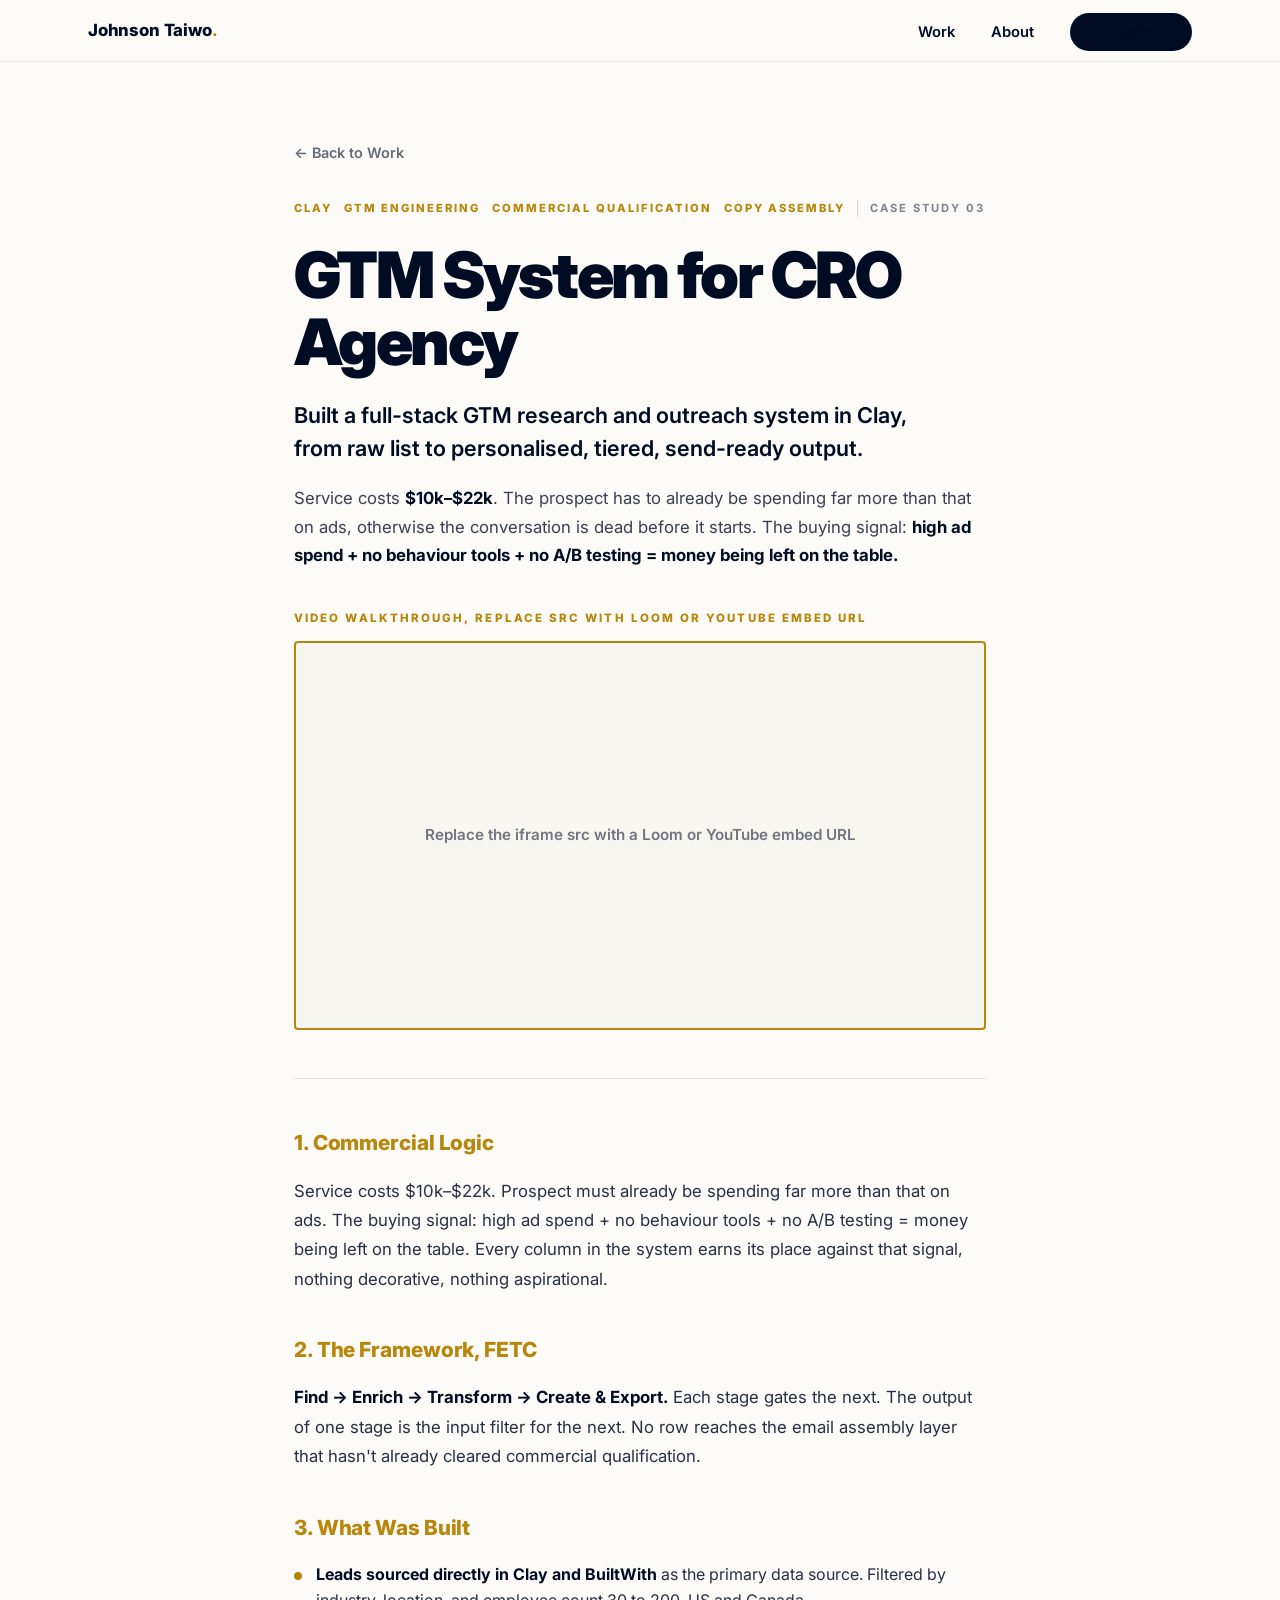
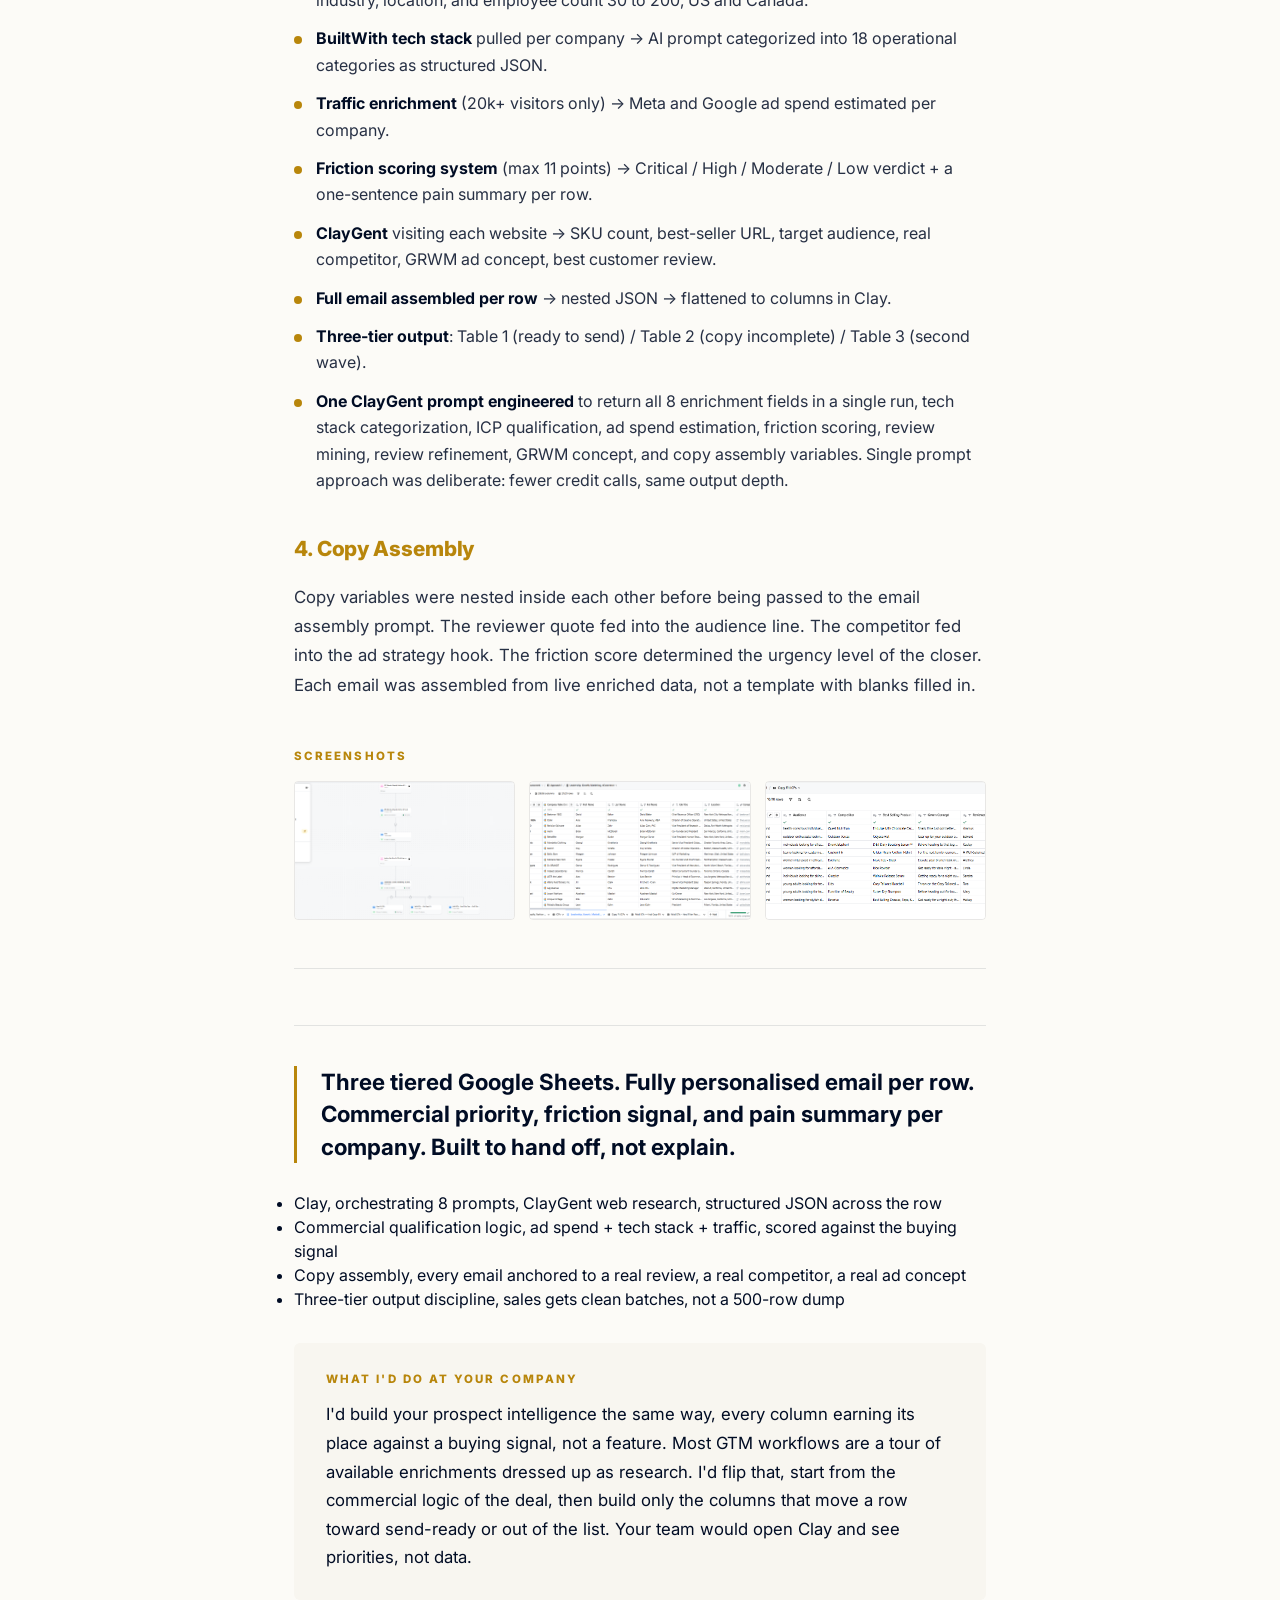
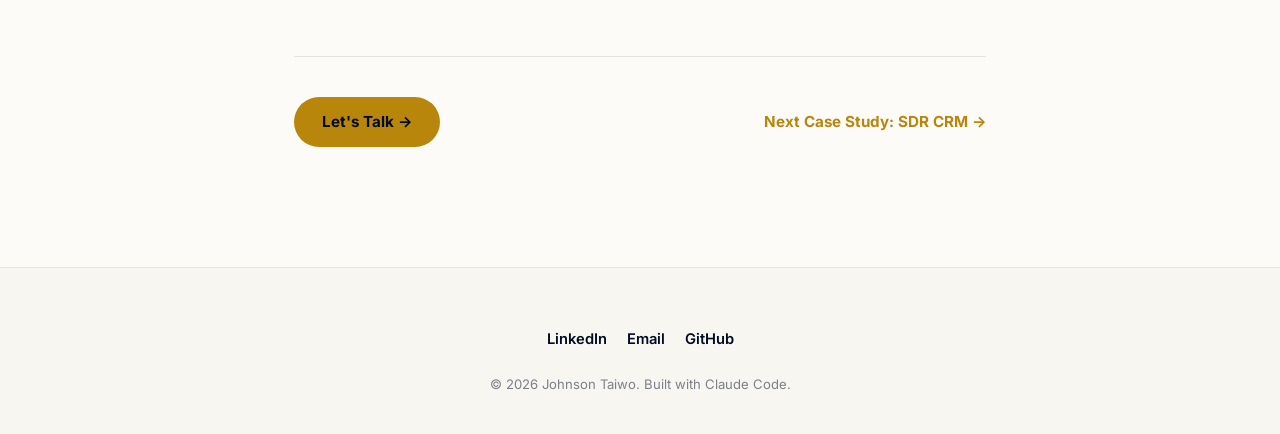
==== case-study-cro-agency-gtm.html @ 28b23e8c "Initial portfolio build Co-Authored-By: Claude Opus 4.7 (1M context) <noreply@anthropic.com>" ====
<!DOCTYPE html>
<html lang="en">
<head>
  <meta charset="UTF-8">
  <meta name="viewport" content="width=device-width, initial-scale=1.0">
  <title>GTM System for CRO Agency | Johnson Taiwo</title>
  <meta name="description" content="A full-stack GTM research and outreach system in Clay, from raw list to personalised, tiered, send-ready output.">

  <meta property="og:title" content="GTM System for CRO Agency">
  <meta property="og:description" content="Built a full-stack GTM research and outreach system in Clay, from raw list to personalised, tiered, send-ready output.">
  <meta property="og:type" content="article">
  <meta property="og:url" content="https://johnson-taiwo.github.io/gtm-portfolio/case-study-cro-agency-gtm.html">
  <meta property="og:image" content="assets/project-cro-agency-thumb.svg">

  <link rel="preconnect" href="https://fonts.googleapis.com">
  <link rel="preconnect" href="https://fonts.gstatic.com" crossorigin>
  <link href="https://fonts.googleapis.com/css2?family=Inter:wght@400;600;800;900&display=swap" rel="stylesheet">

  <link rel="stylesheet" href="style.css">
  <link rel="stylesheet" href="case-study.css">
</head>
<body>

  <!-- NAV -->
  <header class="nav">
    <div class="nav-content">
      <a href="index.html" class="nav-brand">Johnson Taiwo<span class="dot">.</span></a>
      <nav>
        <ul class="nav-links">
          <li><a href="index.html#work">Work</a></li>
          <li><a href="index.html#about">About</a></li>
          <li><a href="https://www.linkedin.com/in/johnson-taiwo/" target="_blank" rel="noopener" class="nav-cta">LinkedIn →</a></li>
        </ul>
      </nav>
      <button class="mobile-menu-toggle" id="mobileMenuToggle" aria-label="Open menu">
        <span></span><span></span><span></span>
      </button>
    </div>
    <div class="mobile-menu-overlay" id="mobileMenuOverlay">
      <button class="close-menu" id="closeMenu" aria-label="Close menu">✕</button>
      <ul class="mobile-nav-links">
        <li><a href="index.html#work">Work</a></li>
        <li><a href="index.html#about">About</a></li>
        <li><a href="https://www.linkedin.com/in/johnson-taiwo/" target="_blank" rel="noopener" class="gold">LinkedIn →</a></li>
      </ul>
    </div>
  </header>

  <main class="cs-article-page">
    <div class="cs-article-container">

      <div class="cs-back-link">
        <a href="index.html#work">← Back to Work</a>
      </div>

      <div class="cs-meta">
        <span class="tool-tag">Clay</span>
        <span class="tool-tag">GTM Engineering</span>
        <span class="tool-tag">Commercial Qualification</span>
        <span class="tool-tag">Copy Assembly</span>
        <span class="cs-type">Case Study 03</span>
      </div>

      <h1 class="cs-article-title">GTM System for CRO Agency</h1>

      <p class="cs-article-intro">
        Built a full-stack GTM research and outreach system in Clay, from raw list to personalised, tiered, send-ready output.
      </p>

      <p class="cs-article-lead">
        Service costs <strong>$10k–$22k</strong>. The prospect has to already be spending far more than that on ads, otherwise the conversation is dead before it starts. The buying signal: <strong>high ad spend + no behaviour tools + no A/B testing = money being left on the table.</strong>
      </p>

      <!-- VIDEO EMBED PLACEHOLDER -->
      <div class="cs-video-embed">
        <div class="cs-video-embed-label">Video Walkthrough, replace src with Loom or YouTube embed URL</div>
        <div class="cs-video-frame">
          <iframe src="" title="CRO Agency GTM walkthrough" allowfullscreen></iframe>
          <div class="cs-video-placeholder-text">
            Replace the iframe src with a Loom or YouTube embed URL
          </div>
        </div>
      </div>

      <hr class="cs-article-divider">

      <div class="cs-article-section">
        <h2>1. Commercial Logic</h2>
        <p>
          Service costs $10k–$22k. Prospect must already be spending far more than that on ads. The buying signal: high ad spend + no behaviour tools + no A/B testing = money being left on the table. Every column in the system earns its place against that signal, nothing decorative, nothing aspirational.
        </p>
      </div>

      <div class="cs-article-section">
        <h2>2. The Framework, FETC</h2>
        <p>
          <strong>Find → Enrich → Transform → Create &amp; Export.</strong> Each stage gates the next. The output of one stage is the input filter for the next. No row reaches the email assembly layer that hasn't already cleared commercial qualification.
        </p>
      </div>

      <div class="cs-article-section">
        <h2>3. What Was Built</h2>
        <ul>
          <li><strong>Leads sourced directly in Clay and BuiltWith</strong> as the primary data source. Filtered by industry, location, and employee count 30 to 200, US and Canada.</li>
          <li><strong>BuiltWith tech stack</strong> pulled per company → AI prompt categorized into 18 operational categories as structured JSON.</li>
          <li><strong>Traffic enrichment</strong> (20k+ visitors only) → Meta and Google ad spend estimated per company.</li>
          <li><strong>Friction scoring system</strong> (max 11 points) → Critical / High / Moderate / Low verdict + a one-sentence pain summary per row.</li>
          <li><strong>ClayGent</strong> visiting each website → SKU count, best-seller URL, target audience, real competitor, GRWM ad concept, best customer review.</li>
          <li><strong>Full email assembled per row</strong> → nested JSON → flattened to columns in Clay.</li>
          <li><strong>Three-tier output</strong>: Table 1 (ready to send) / Table 2 (copy incomplete) / Table 3 (second wave).</li>
          <li><strong>One ClayGent prompt engineered</strong> to return all 8 enrichment fields in a single run, tech stack categorization, ICP qualification, ad spend estimation, friction scoring, review mining, review refinement, GRWM concept, and copy assembly variables. Single prompt approach was deliberate: fewer credit calls, same output depth.</li>
        </ul>
      </div>

      <div class="cs-article-section">
        <h2>4. Copy Assembly</h2>
        <p>
          Copy variables were nested inside each other before being passed to the email assembly prompt. The reviewer quote fed into the audience line. The competitor fed into the ad strategy hook. The friction score determined the urgency level of the closer. Each email was assembled from live enriched data, not a template with blanks filled in.
        </p>
      </div>

      <!-- SCREENSHOTS GRID -->
      <div class="cs-screenshots">
        <div class="cs-screenshots-label">Screenshots</div>
        <div class="cs-screenshots-grid">
          <img src="assets/screenshots/cro-agency-1.png" alt="CRO Agency GTM screenshot 1">
          <img src="assets/screenshots/cro-agency-2.png" alt="CRO Agency GTM screenshot 2">
          <img src="assets/screenshots/cro-agency-3.png" alt="CRO Agency GTM screenshot 3">
        </div>
      </div>

      <hr class="cs-article-divider">

      <div class="cs-article-closing">
        <p class="cs-article-statement">
          Three tiered Google Sheets. Fully personalised email per row. Commercial priority, friction signal, and pain summary per company. Built to hand off, not explain.
        </p>

        <ul>
          <li>Clay, orchestrating 8 prompts, ClayGent web research, structured JSON across the row</li>
          <li>Commercial qualification logic, ad spend + tech stack + traffic, scored against the buying signal</li>
          <li>Copy assembly, every email anchored to a real review, a real competitor, a real ad concept</li>
          <li>Three-tier output discipline, sales gets clean batches, not a 500-row dump</li>
        </ul>

        <div class="cs-pitch">
          <div class="cs-pitch-label">What I'd do at your company</div>
          <p>
            I'd build your prospect intelligence the same way, every column earning its place against a buying signal, not a feature. Most GTM workflows are a tour of available enrichments dressed up as research. I'd flip that, start from the commercial logic of the deal, then build only the columns that move a row toward send-ready or out of the list. Your team would open Clay and see priorities, not data.
          </p>
        </div>
      </div>

      <div class="cs-article-cta">
        <a href="https://www.linkedin.com/in/johnson-taiwo/" target="_blank" rel="noopener" class="cs-cta-btn">Let's Talk →</a>
        <a href="case-study-sdr-crm.html" class="cs-next-link">Next Case Study: SDR CRM →</a>
      </div>

    </div>
  </main>

  <footer class="footer">
    <div class="container">
      <div class="footer-socials">
        <a href="https://www.linkedin.com/in/johnson-taiwo/" target="_blank" rel="noopener">LinkedIn</a>
        <a href="mailto:taiwojohnsonakinkunmi@gmail.com">Email</a>
        <a href="https://github.com/johnson-taiwo" target="_blank" rel="noopener">GitHub</a>
      </div>
      <p class="footer-copy">© 2026 Johnson Taiwo. Built with Claude Code.</p>
    </div>
  </footer>

  <script src="script.js"></script>
</body>
</html>
---- style.css ----
/* ============================================================
   Royal GTM — Johnson Taiwo Portfolio
   Palette: cream #FCFBF7 / navy #000C24 / gold #B8860B / cream-2 #F8F6F0
   ============================================================ */

:root {
  --cream: #FCFBF7;
  --cream-2: #F8F6F0;
  --navy: #000C24;
  --gold: #B8860B;
  --gold-soft: rgba(184, 134, 11, 0.12);
}

*, *::before, *::after {
  box-sizing: border-box;
  margin: 0;
  padding: 0;
}

html { scroll-behavior: smooth; }

body {
  font-family: 'Inter', system-ui, -apple-system, sans-serif;
  font-weight: 400;
  background: var(--cream);
  color: var(--navy);
  line-height: 1.5;
  overflow-x: hidden;
  width: 100%;
  max-width: 100%;
  -webkit-font-smoothing: antialiased;
}

img { max-width: 100%; display: block; }

a { color: inherit; text-decoration: none; }

/* ============================================================
   Layout primitives
   ============================================================ */

.container {
  width: 100%;
  max-width: 1200px;
  margin: 0 auto;
  padding: 0 48px;
  box-sizing: border-box;
}

.section {
  padding: 100px 0;
  width: 100%;
}

.section--cream-2 { background: var(--cream-2); }
.section--navy { background: var(--navy); color: var(--cream); }

.section-label {
  font-size: 0.85rem;
  font-weight: 800;
  letter-spacing: 0.25em;
  text-transform: uppercase;
  color: var(--gold);
  margin-bottom: 24px;
}

/* ============================================================
   Navigation
   ============================================================ */

.nav {
  position: sticky;
  top: 0;
  z-index: 1000;
  background: rgba(252, 251, 247, 0.92);
  backdrop-filter: blur(14px);
  border-bottom: 1px solid rgba(0, 12, 36, 0.06);
}

.nav-content {
  display: flex;
  align-items: center;
  justify-content: space-between;
  padding: 18px 48px;
  max-width: 1200px;
  margin: 0 auto;
}

.nav-brand {
  font-weight: 800;
  font-size: 1.05rem;
  letter-spacing: -0.01em;
}

.nav-brand .dot { color: var(--gold); }

.nav-links {
  display: flex;
  align-items: center;
  gap: 36px;
  list-style: none;
}

.nav-links a {
  font-size: 0.92rem;
  font-weight: 600;
  color: var(--navy);
  transition: color 0.2s;
}

.nav-links a:hover { color: var(--gold); }

.nav-cta {
  padding: 10px 22px;
  background: var(--navy);
  color: var(--cream);
  border-radius: 100px;
  font-size: 0.88rem;
  font-weight: 600;
  transition: opacity 0.2s;
}

.nav-cta:hover { opacity: 0.85; }

.mobile-menu-toggle {
  display: none;
  background: none;
  border: none;
  cursor: pointer;
  padding: 8px;
}

.mobile-menu-toggle span {
  display: block;
  width: 24px;
  height: 2px;
  background: var(--navy);
  margin: 5px 0;
  transition: 0.3s;
}

.mobile-menu-overlay {
  display: none;
  position: fixed;
  inset: 0;
  background: var(--navy);
  z-index: 2000;
  flex-direction: column;
  align-items: center;
  justify-content: center;
}

.mobile-menu-overlay.active { display: flex; }

.mobile-menu-overlay .close-menu {
  position: absolute;
  top: 24px;
  right: 24px;
  background: none;
  border: none;
  color: var(--cream);
  font-size: 1.6rem;
  cursor: pointer;
}

.mobile-nav-links {
  list-style: none;
  text-align: center;
}

.mobile-nav-links li { margin: 22px 0; }

.mobile-nav-links a {
  color: var(--cream);
  font-size: 1.6rem;
  font-weight: 800;
  letter-spacing: -0.01em;
}

.mobile-nav-links a.gold { color: var(--gold); }

/* ============================================================
   Hero
   ============================================================ */

.hero {
  padding: 100px 0 80px;
}

.hero-grid {
  display: grid;
  grid-template-columns: 1.3fr 1fr;
  gap: 80px;
  align-items: center;
}

.hero-eyebrow {
  font-size: 0.85rem;
  font-weight: 800;
  letter-spacing: 0.25em;
  text-transform: uppercase;
  color: var(--gold);
  margin-bottom: 28px;
  display: flex;
  align-items: center;
  gap: 12px;
}

.hero-eyebrow .available-dot {
  width: 8px;
  height: 8px;
  border-radius: 50%;
  background: #4ade80;
  box-shadow: 0 0 0 4px rgba(74, 222, 128, 0.2);
  display: inline-block;
}

.editorial-headline {
  font-size: clamp(2.4rem, 5vw, 4.4rem);
  font-weight: 900;
  line-height: 1.05;
  letter-spacing: -0.035em;
  margin-bottom: 28px;
  overflow-wrap: break-word;
  text-wrap: balance;
  max-width: 100%;
}

.editorial-headline .gold-accent { color: var(--gold); }

.intro-text {
  font-size: clamp(1rem, 1.4vw, 1.18rem);
  line-height: 1.55;
  color: rgba(0, 12, 36, 0.78);
  margin-bottom: 36px;
  max-width: 560px;
  text-wrap: balance;
}

.tool-badges {
  display: flex;
  flex-wrap: wrap;
  gap: 8px;
  margin-bottom: 36px;
}

.tool-badge {
  padding: 7px 14px;
  border: 1px solid rgba(0, 12, 36, 0.18);
  border-radius: 100px;
  font-size: 0.78rem;
  font-weight: 600;
  background: var(--cream);
}

.hero-cta-row {
  display: flex;
  gap: 16px;
  flex-wrap: wrap;
}

.btn-primary {
  padding: 14px 28px;
  background: var(--navy);
  color: var(--cream);
  border-radius: 100px;
  font-weight: 600;
  font-size: 0.95rem;
  display: inline-flex;
  align-items: center;
  gap: 8px;
  transition: transform 0.2s;
}

.btn-primary:hover { transform: translateY(-2px); }

.btn-ghost {
  padding: 14px 28px;
  border: 1.5px solid var(--navy);
  border-radius: 100px;
  font-weight: 600;
  font-size: 0.95rem;
}

.hero-portrait {
  position: relative;
  aspect-ratio: 4/5;
  overflow: hidden;
  border-radius: 4px;
  background: var(--cream-2);
}

.hero-portrait img {
  width: 100%;
  height: 100%;
  object-fit: cover;
  object-position: top;
}

.hero-portrait::after {
  content: '';
  position: absolute;
  inset: 12px;
  border: 1px solid rgba(184, 134, 11, 0.45);
  pointer-events: none;
}

/* ============================================================
   Work / Case Studies
   ============================================================ */

.work-intro {
  max-width: 720px;
  margin-bottom: 60px;
}

.work-intro h2 {
  font-size: clamp(2rem, 3.5vw, 3rem);
  font-weight: 900;
  letter-spacing: -0.03em;
  line-height: 1.1;
  margin-bottom: 20px;
}

.work-intro p {
  font-size: 1.1rem;
  color: rgba(0, 12, 36, 0.72);
  line-height: 1.55;
}

.project-list {
  display: flex;
  flex-direction: column;
  gap: 32px;
}

.project-card {
  display: grid;
  grid-template-columns: 1fr 1.2fr;
  gap: 48px;
  padding: 36px;
  background: var(--cream);
  border: 1px solid rgba(0, 12, 36, 0.08);
  border-radius: 6px;
  transition: border-color 0.25s, transform 0.25s;
}

.project-card:hover {
  border-color: var(--gold);
  transform: translateY(-3px);
}

.project-thumb {
  aspect-ratio: 8/5;
  overflow: hidden;
  border-radius: 4px;
  background: var(--cream-2);
}

.project-thumb img {
  width: 100%;
  height: 100%;
  object-fit: cover;
}

.project-body { display: flex; flex-direction: column; justify-content: center; }

.project-tags {
  display: flex;
  flex-wrap: wrap;
  gap: 6px;
  margin-bottom: 16px;
}

.project-tag {
  font-size: 0.7rem;
  font-weight: 800;
  letter-spacing: 0.12em;
  text-transform: uppercase;
  color: var(--gold);
}

.project-tag-divider {
  font-size: 0.7rem;
  color: rgba(0, 12, 36, 0.3);
}

.project-title {
  font-size: clamp(1.5rem, 2.4vw, 2rem);
  font-weight: 900;
  letter-spacing: -0.02em;
  line-height: 1.15;
  margin-bottom: 14px;
  overflow-wrap: break-word;
}

.project-desc {
  font-size: 1rem;
  color: rgba(0, 12, 36, 0.72);
  line-height: 1.55;
  margin-bottom: 20px;
}

.project-tools {
  display: flex;
  flex-wrap: wrap;
  gap: 6px;
  margin-bottom: 24px;
}

.project-tool-pill {
  padding: 5px 11px;
  border: 1px solid rgba(0, 12, 36, 0.16);
  border-radius: 100px;
  font-size: 0.72rem;
  font-weight: 600;
  background: var(--cream);
}

.project-link {
  color: var(--gold);
  font-weight: 700;
  font-size: 0.95rem;
  display: inline-flex;
  align-items: center;
  gap: 6px;
  transition: gap 0.2s;
}

.project-link:hover { gap: 10px; }

/* ============================================================
   About
   ============================================================ */

.about-grid {
  display: grid;
  grid-template-columns: 1fr 1.5fr;
  gap: 80px;
  align-items: start;
}

.about-portrait {
  aspect-ratio: 3/4;
  overflow: hidden;
  border-radius: 4px;
  background: var(--cream-2);
  position: relative;
}

.about-portrait img {
  width: 100%;
  height: 100%;
  object-fit: cover;
  object-position: top;
  filter: grayscale(0.15);
}

.about-portrait::after {
  content: '';
  position: absolute;
  inset: 12px;
  border: 1px solid rgba(184, 134, 11, 0.4);
  pointer-events: none;
}

.about-body h2 {
  font-size: clamp(2rem, 3.2vw, 2.8rem);
  font-weight: 900;
  letter-spacing: -0.03em;
  line-height: 1.1;
  margin-bottom: 28px;
}

.about-body p {
  font-size: 1.08rem;
  line-height: 1.7;
  color: rgba(0, 12, 36, 0.82);
  margin-bottom: 18px;
  max-width: 90%;
}

.about-body p strong { color: var(--navy); font-weight: 700; }

.about-stats {
  display: grid;
  grid-template-columns: repeat(3, 1fr);
  gap: 28px;
  margin: 40px 0 24px;
  padding: 32px 0 28px;
  border-top: 1px solid rgba(0, 12, 36, 0.1);
  border-bottom: 1px solid rgba(0, 12, 36, 0.1);
}

.about-stat-num {
  font-size: clamp(2.4rem, 4.5vw, 3.4rem);
  font-weight: 900;
  color: var(--gold);
  line-height: 1;
  letter-spacing: -0.035em;
  margin-bottom: 10px;
}

.about-stat-label {
  font-size: 0.78rem;
  font-weight: 600;
  color: rgba(0, 12, 36, 0.72);
  line-height: 1.4;
  max-width: 100%;
}

.about-verticals {
  font-size: 0.9rem !important;
  color: var(--navy);
  opacity: 0.78;
  font-style: italic;
  margin-top: 18px !important;
  max-width: 100% !important;
}

/* ============================================================
   CTA section
   ============================================================ */

.cta-section { text-align: center; padding: 120px 0; }

.cta-section .available-signal {
  display: inline-flex;
  align-items: center;
  gap: 10px;
  font-size: 0.85rem;
  font-weight: 700;
  letter-spacing: 0.18em;
  text-transform: uppercase;
  color: var(--gold);
  margin-bottom: 28px;
}

.cta-section .available-signal .dot {
  width: 9px;
  height: 9px;
  border-radius: 50%;
  background: #4ade80;
  box-shadow: 0 0 0 5px rgba(74, 222, 128, 0.18);
}

.cta-section h2 {
  font-size: clamp(2.2rem, 4.5vw, 3.6rem);
  font-weight: 900;
  letter-spacing: -0.035em;
  line-height: 1.1;
  margin-bottom: 24px;
  max-width: 760px;
  margin-left: auto;
  margin-right: auto;
  text-wrap: balance;
}

.cta-section p {
  font-size: 1.1rem;
  line-height: 1.55;
  color: rgba(252, 251, 247, 0.78);
  max-width: 600px;
  margin: 0 auto 40px;
}

.cta-section .btn-primary {
  background: var(--gold);
  color: var(--navy);
  padding: 18px 36px;
  font-size: 1rem;
}

/* ============================================================
   Footer
   ============================================================ */

.footer {
  padding: 60px 0 40px;
  background: var(--cream-2);
  border-top: 1px solid rgba(0, 12, 36, 0.08);
  text-align: center;
}

.footer-socials {
  display: flex;
  flex-direction: row;
  justify-content: center;
  gap: 20px;
  margin-bottom: 24px;
}

.footer-socials a {
  font-size: 0.92rem;
  font-weight: 600;
  color: var(--navy);
  transition: color 0.2s;
}

.footer-socials a:hover { color: var(--gold); }

.footer-copy {
  font-size: 0.82rem;
  color: rgba(0, 12, 36, 0.5);
}

/* ============================================================
   Scroll reveal
   ============================================================ */

.reveal-up {
  opacity: 0;
  transform: translateY(30px);
  transition: opacity 0.8s ease-out, transform 0.8s ease-out;
}

.reveal-up.active {
  opacity: 1;
  transform: translateY(0);
}

/* ============================================================
   MOBILE — @media (max-width: 768px)
   Non-negotiables from SKILL.md
   ============================================================ */

@media (max-width: 768px) {
  body { overflow-x: hidden; width: 100%; max-width: 100%; }

  .container {
    padding: 0 24px !important;
    box-sizing: border-box;
    width: 100%;
    max-width: 100%;
  }

  .section { padding: 70px 0; }

  /* Nav */
  .nav-content { padding: 16px 24px; justify-content: space-between; }
  .nav-links { display: none; }
  .nav-cta { display: none; }
  .mobile-menu-toggle { display: block; }

  /* Hero */
  .hero { padding: 50px 0 60px; }
  .hero-grid {
    grid-template-columns: 1fr;
    gap: 40px;
  }
  .hero-portrait {
    order: -1;
    aspect-ratio: 3/4;
    max-width: 420px;
    margin: 0 auto;
    width: 100%;
  }
  .editorial-headline {
    font-size: clamp(1.9rem, 8.5vw, 2.6rem);
    overflow-wrap: break-word;
    text-wrap: balance;
    max-width: 100%;
  }
  .intro-text {
    line-height: 1.4;
    text-wrap: balance;
    max-width: 100%;
    font-size: 1rem;
  }
  .hero-cta-row { flex-direction: column; align-items: stretch; }
  .hero-cta-row .btn-primary,
  .hero-cta-row .btn-ghost { justify-content: center; text-align: center; }

  /* Work */
  .work-intro h2 { font-size: clamp(1.7rem, 7vw, 2.2rem); }
  .project-card {
    grid-template-columns: 1fr;
    gap: 24px;
    padding: 24px;
  }
  .project-title { font-size: clamp(1.3rem, 6vw, 1.7rem); overflow-wrap: break-word; }
  .project-desc { max-width: 100%; line-height: 1.6; }

  /* About */
  .about-grid {
    grid-template-columns: 1fr;
    gap: 36px;
  }
  .about-portrait {
    max-width: 320px;
    margin: 0 auto;
    aspect-ratio: 3/4;
  }
  .about-body h2 { font-size: clamp(1.7rem, 7vw, 2.2rem); }
  .about-body p { max-width: 100%; font-size: 1rem; }

  .about-stats {
    grid-template-columns: 1fr;
    gap: 20px;
    margin: 32px 0 20px;
    padding: 24px 0;
  }
  .about-stat {
    display: flex;
    align-items: baseline;
    gap: 16px;
  }
  .about-stat-num {
    font-size: clamp(2.2rem, 9vw, 2.8rem);
    margin-bottom: 0;
    flex-shrink: 0;
  }
  .about-stat-label { font-size: 0.85rem; }
  .about-verticals { font-size: 0.88rem !important; }

  /* CTA */
  .cta-section { padding: 80px 0; }
  .cta-section h2 { font-size: clamp(1.9rem, 8vw, 2.6rem); }
  .cta-section p { font-size: 1rem; max-width: 90%; }

  /* Section labels */
  .section-label { text-align: center; margin-bottom: 20px; }

  /* Hide numerical case study indices on mobile */
  .index { display: none; }
}
---- case-study.css ----
/* ============================================================
   Case Study — Article Layout (Royal GTM)
   Shared by all case-study-*.html pages
   ============================================================ */

.cs-article-page {
  padding: 80px 0 120px;
  background: var(--cream);
}

.cs-article-container {
  max-width: 740px;
  margin: 0 auto;
  padding: 0 24px;
}

.cs-back-link {
  margin-bottom: 36px;
  font-size: 0.9rem;
  font-weight: 600;
}

.cs-back-link a {
  color: var(--navy);
  opacity: 0.6;
  transition: opacity 0.2s, color 0.2s;
}

.cs-back-link a:hover { opacity: 1; color: var(--gold); }

.cs-meta {
  display: flex;
  flex-wrap: wrap;
  gap: 12px;
  margin-bottom: 24px;
  align-items: center;
}

.tool-tag {
  font-size: 0.7rem;
  font-weight: 800;
  letter-spacing: 0.18em;
  text-transform: uppercase;
  color: var(--gold);
}

.cs-type {
  font-size: 0.7rem;
  font-weight: 700;
  letter-spacing: 0.18em;
  text-transform: uppercase;
  color: rgba(0, 12, 36, 0.5);
  padding-left: 12px;
  border-left: 1px solid rgba(0, 12, 36, 0.15);
}

.cs-article-title {
  font-size: clamp(2.4rem, 6vw, 4rem);
  font-weight: 900;
  letter-spacing: -0.04em;
  line-height: 1.05;
  margin-bottom: 24px;
}

.cs-article-intro {
  font-size: clamp(1.15rem, 1.7vw, 1.4rem);
  line-height: 1.5;
  font-weight: 600;
  color: var(--navy);
  margin-bottom: 20px;
  text-wrap: balance;
}

.cs-article-lead {
  font-size: 1.05rem;
  line-height: 1.7;
  color: rgba(0, 12, 36, 0.78);
  margin-bottom: 36px;
}

.cs-article-lead strong { color: var(--navy); font-weight: 700; }

.cs-article-divider {
  border: none;
  border-top: 1px solid rgba(0, 12, 36, 0.1);
  margin: 48px 0;
}

/* Video embed placeholder */

.cs-video-embed {
  margin: 40px 0 48px;
}

.cs-video-embed-label {
  font-size: 0.72rem;
  font-weight: 800;
  letter-spacing: 0.18em;
  text-transform: uppercase;
  color: var(--gold);
  margin-bottom: 14px;
}

.cs-video-frame {
  position: relative;
  width: 100%;
  aspect-ratio: 16/9;
  border: 2px solid var(--gold);
  border-radius: 4px;
  overflow: hidden;
  background: var(--cream-2);
}

.cs-video-frame iframe {
  position: absolute;
  inset: 0;
  width: 100%;
  height: 100%;
  border: none;
}

.cs-video-frame .cs-video-placeholder-text {
  position: absolute;
  inset: 0;
  display: flex;
  align-items: center;
  justify-content: center;
  color: rgba(0, 12, 36, 0.55);
  font-size: 0.95rem;
  font-weight: 600;
  text-align: center;
  padding: 24px;
}

/* Article body sections */

.cs-article-section {
  margin-bottom: 40px;
}

.cs-article-section h2 {
  font-size: 1.3rem;
  font-weight: 800;
  color: var(--gold);
  margin-bottom: 18px;
  letter-spacing: -0.005em;
}

.cs-article-section p {
  font-size: 1.05rem;
  line-height: 1.75;
  color: rgba(0, 12, 36, 0.85);
  margin-bottom: 16px;
}

.cs-article-section ul {
  list-style: none;
  padding: 0;
  margin: 16px 0;
}

.cs-article-section ul li {
  position: relative;
  padding-left: 22px;
  margin-bottom: 12px;
  font-size: 1rem;
  line-height: 1.65;
  color: rgba(0, 12, 36, 0.85);
}

.cs-article-section ul li::before {
  content: '';
  position: absolute;
  left: 0;
  top: 11px;
  width: 8px;
  height: 8px;
  border-radius: 50%;
  background: var(--gold);
}

.cs-article-section ul li strong { color: var(--navy); font-weight: 700; }

/* Step headings inside What Was Built */

.cs-step-heading {
  font-size: 1rem;
  font-weight: 800;
  color: var(--navy);
  margin: 28px 0 10px;
  letter-spacing: -0.005em;
}

.cs-step-heading:first-of-type { margin-top: 8px; }

.cs-article-section p strong { color: var(--navy); font-weight: 700; }

/* Sample copy section — email cards */

.cs-sample-copy { margin-top: 48px; }

.cs-sample-intro {
  font-size: 1.05rem;
  line-height: 1.6;
  color: rgba(0, 12, 36, 0.78);
  margin-bottom: 28px;
}

.cs-email-card {
  background: var(--cream-2);
  border-left: 3px solid var(--gold);
  padding: 28px 32px;
  margin-bottom: 20px;
  border-radius: 0 4px 4px 0;
}

.cs-email-label {
  font-size: 0.72rem;
  font-weight: 800;
  letter-spacing: 0.18em;
  text-transform: uppercase;
  color: var(--gold);
  margin-bottom: 18px;
}

.cs-email-body {
  font-family: 'Georgia', 'Times New Roman', serif;
  font-size: 1rem;
  line-height: 1.7;
  color: var(--navy);
}

.cs-email-body p {
  font-size: 1rem;
  line-height: 1.7;
  color: var(--navy);
  margin-bottom: 14px;
}

.cs-email-body p:last-child { margin-bottom: 0; }

/* Screenshots grid */

.cs-screenshots {
  margin: 48px 0;
}

.cs-screenshots-label {
  font-size: 0.72rem;
  font-weight: 800;
  letter-spacing: 0.18em;
  text-transform: uppercase;
  color: var(--gold);
  margin-bottom: 16px;
}

.cs-screenshots-grid {
  display: grid;
  grid-template-columns: repeat(3, 1fr);
  gap: 14px;
}

.cs-screenshots-grid img {
  width: 100%;
  aspect-ratio: 16/10;
  object-fit: cover;
  border-radius: 4px;
  border: 1px solid rgba(0, 12, 36, 0.08);
  cursor: zoom-in;
  transition: transform 0.25s, border-color 0.25s;
}

.cs-screenshots-grid img:hover {
  transform: translateY(-2px);
  border-color: var(--gold);
}

/* Lightbox */

.lightbox {
  position: fixed;
  inset: 0;
  background: rgba(0, 12, 36, 0.92);
  display: none;
  align-items: center;
  justify-content: center;
  z-index: 3000;
  padding: 40px;
  cursor: zoom-out;
  backdrop-filter: blur(6px);
}

.lightbox.active { display: flex; }

.lightbox img {
  max-width: 100%;
  max-height: 100%;
  object-fit: contain;
  border-radius: 4px;
  border: 1px solid rgba(184, 134, 11, 0.5);
  box-shadow: 0 30px 80px rgba(0, 0, 0, 0.5);
  cursor: default;
}

.lightbox-close {
  position: absolute;
  top: 24px;
  right: 28px;
  background: none;
  border: none;
  color: var(--cream);
  font-size: 1.6rem;
  cursor: pointer;
  opacity: 0.85;
  transition: opacity 0.2s;
  z-index: 3001;
}

.lightbox-close:hover { opacity: 1; }

@media (max-width: 768px) {
  .lightbox { padding: 20px; }
  .lightbox-close { top: 16px; right: 18px; font-size: 1.4rem; }
}

/* Closing argument */

.cs-article-closing {
  margin-top: 56px;
  padding-top: 40px;
  border-top: 1px solid rgba(0, 12, 36, 0.1);
}

.cs-article-statement {
  font-size: 1.4rem;
  font-weight: 700;
  border-left: 3px solid var(--gold);
  padding-left: 24px;
  margin-bottom: 28px;
  line-height: 1.45;
  color: var(--navy);
}

.cs-pitch {
  background: var(--cream-2);
  padding: 28px 32px;
  border-radius: 6px;
  margin: 32px 0;
}

.cs-pitch-label {
  font-size: 0.72rem;
  font-weight: 800;
  letter-spacing: 0.18em;
  text-transform: uppercase;
  color: var(--gold);
  margin-bottom: 12px;
}

.cs-pitch p {
  font-size: 1.05rem;
  line-height: 1.7;
  color: var(--navy);
  margin: 0;
}

/* CTA row */

.cs-article-cta {
  display: flex;
  align-items: center;
  justify-content: space-between;
  gap: 20px;
  margin-top: 56px;
  padding-top: 40px;
  border-top: 1px solid rgba(0, 12, 36, 0.1);
  flex-wrap: wrap;
}

.cs-cta-btn {
  padding: 14px 28px;
  background: var(--gold);
  color: var(--navy);
  border-radius: 100px;
  font-weight: 700;
  font-size: 0.95rem;
  display: inline-flex;
  align-items: center;
  gap: 8px;
  transition: transform 0.2s;
}

.cs-cta-btn:hover { transform: translateY(-2px); }

.cs-next-link {
  color: var(--gold);
  font-weight: 700;
  font-size: 0.95rem;
  display: inline-flex;
  align-items: center;
  gap: 6px;
  transition: gap 0.2s;
}

.cs-next-link:hover { gap: 10px; }

/* ============================================================
   MOBILE
   ============================================================ */

@media (max-width: 768px) {
  body { overflow-x: hidden; }

  .cs-article-page { padding: 50px 0 80px; }

  .cs-article-container {
    width: 100%;
    max-width: 100vw;
    padding: 0 24px;
    box-sizing: border-box;
  }

  .cs-article-title {
    font-size: clamp(1.8rem, 8vw, 2.8rem);
    word-break: break-word;
    overflow-wrap: break-word;
  }

  .cs-article-intro {
    font-size: clamp(1.05rem, 5vw, 1.25rem);
    line-height: 1.45;
  }

  .cs-article-section h2 {
    font-size: clamp(1rem, 5vw, 1.3rem);
    overflow-wrap: break-word;
  }

  .cs-article-section p,
  .cs-article-lead { font-size: 1rem; line-height: 1.7; }

  .cs-screenshots-grid { grid-template-columns: 1fr; gap: 14px; }

  .cs-article-statement { font-size: 1.15rem; padding-left: 18px; }

  .cs-article-cta { flex-direction: column; align-items: stretch; gap: 16px; }
  .cs-article-cta .cs-cta-btn { justify-content: center; text-align: center; }
  .cs-article-cta .cs-next-link { justify-content: center; }

  .cs-email-card { padding: 22px 20px 22px 22px; }
  .cs-email-body { font-size: 0.95rem; line-height: 1.65; }
  .cs-email-body p { font-size: 0.95rem; line-height: 1.65; }
  .cs-step-heading { font-size: 0.95rem; }
}
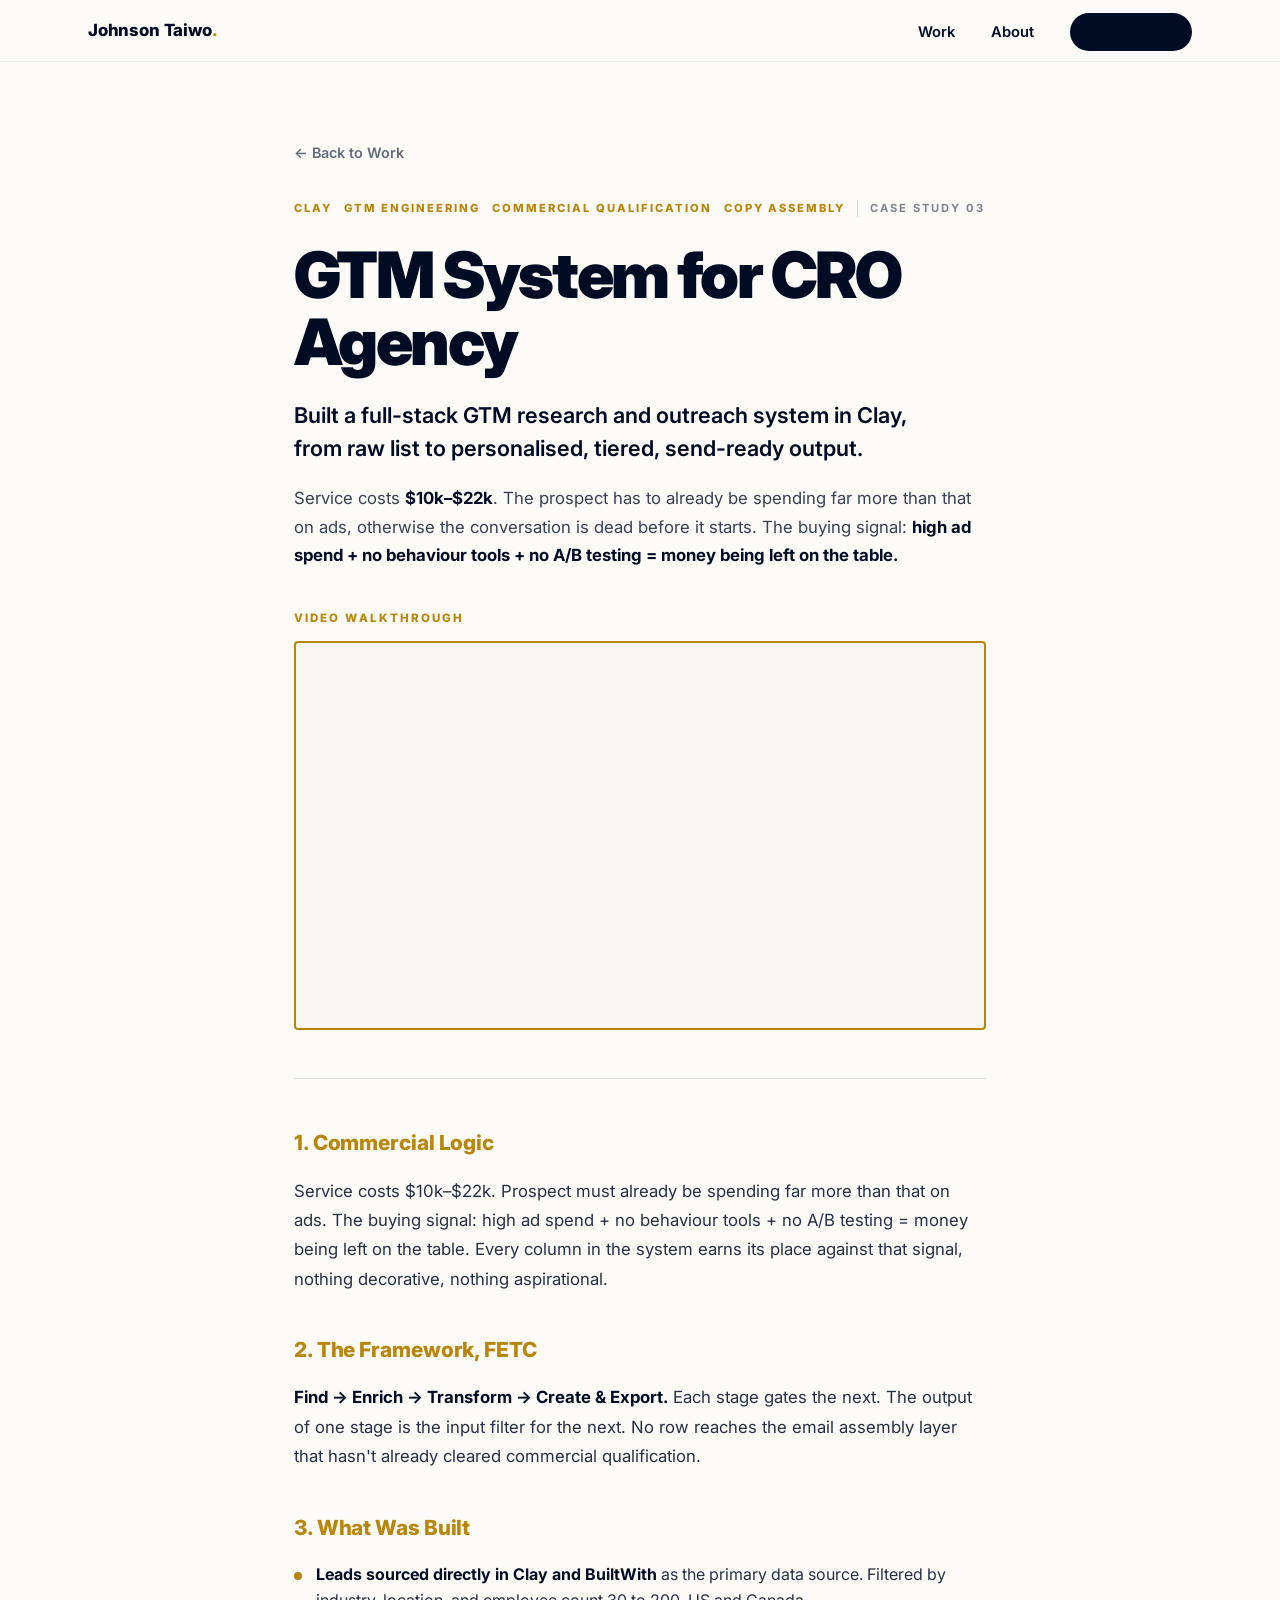
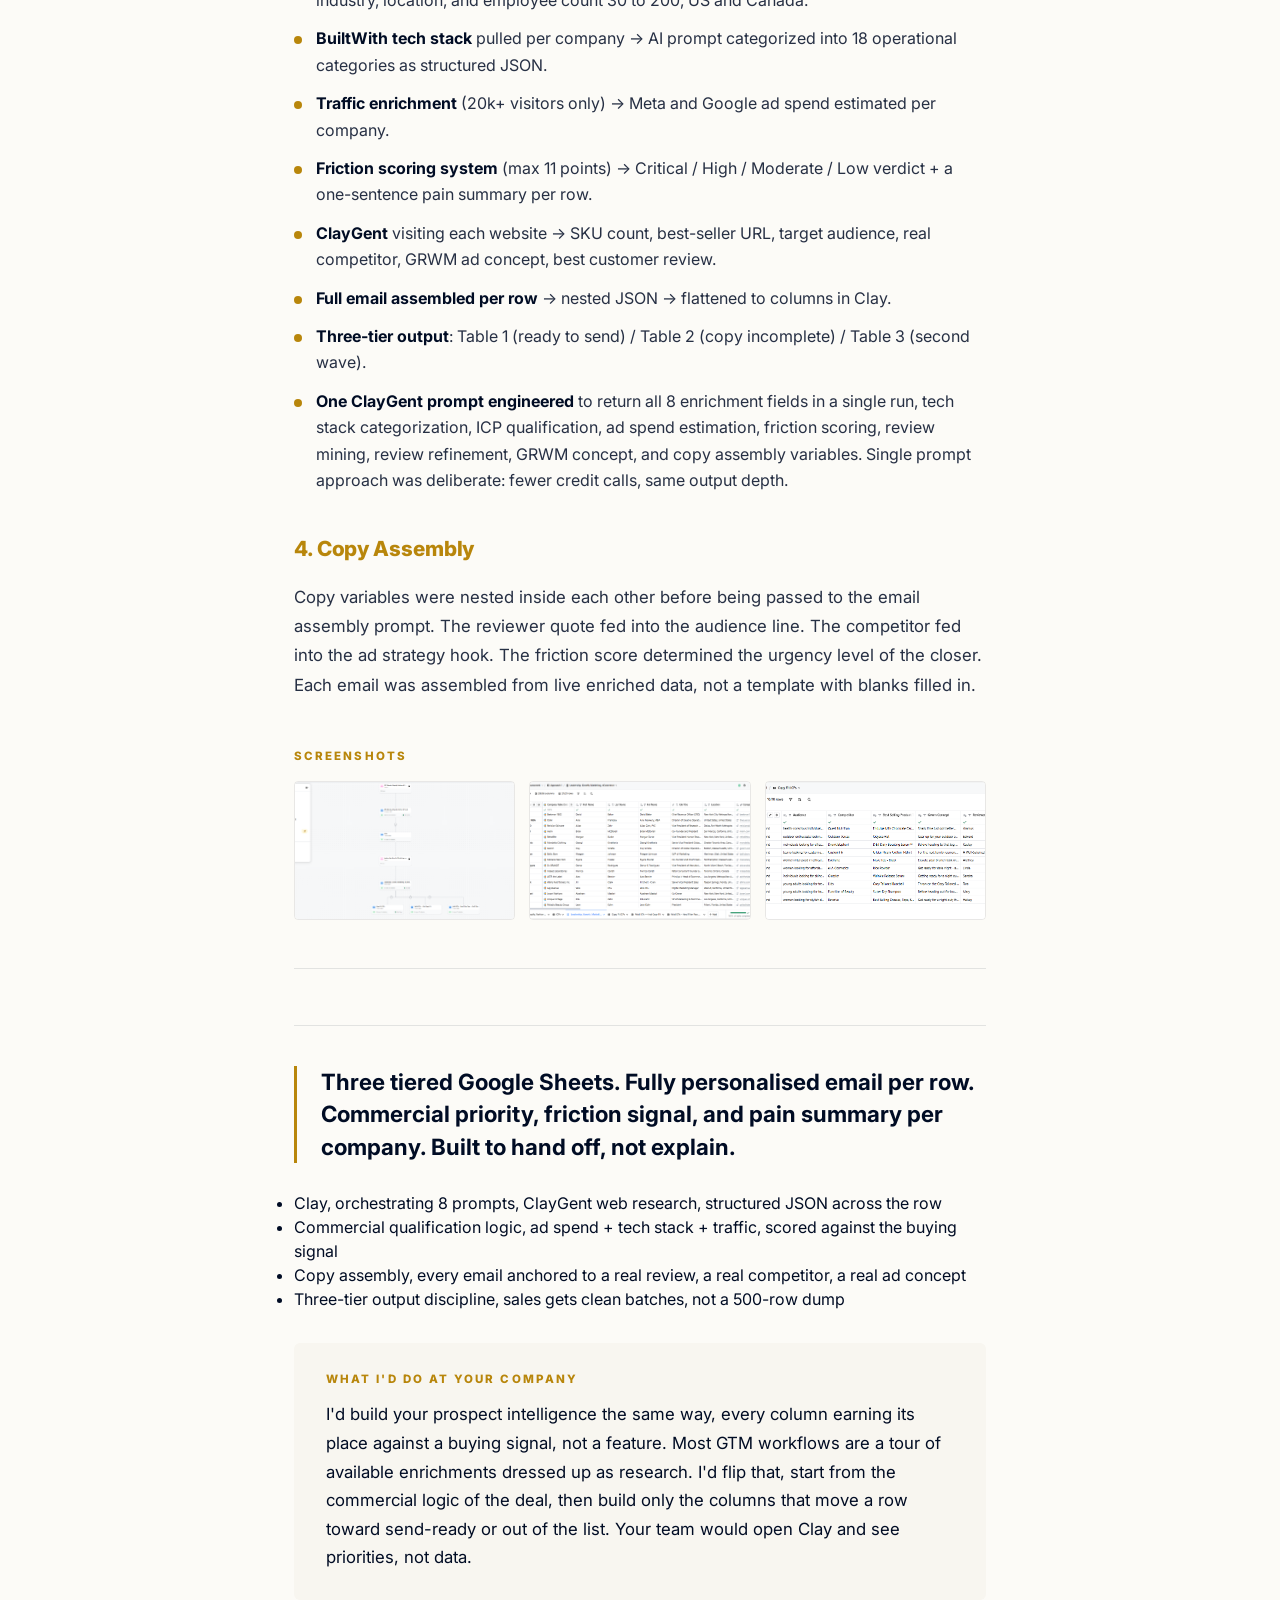
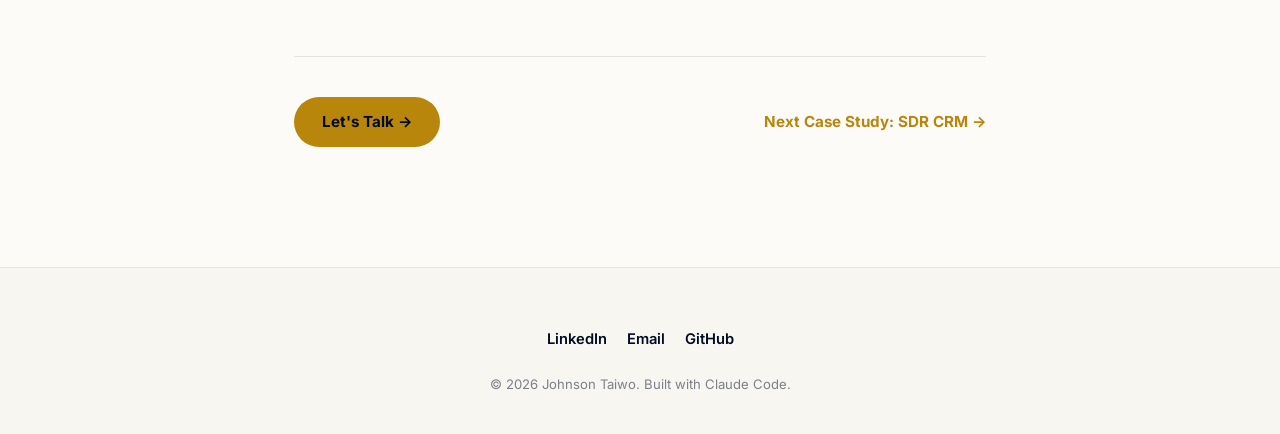
==== commit efe9143b: "Wire up case study video walkthroughs Co-Authored-By: Claude Opus 4.7 (1M context) <noreply@anthropi" ====
--- a/case-study-cro-agency-gtm.html
+++ b/case-study-cro-agency-gtm.html
@@ -73,12 +73,9 @@
 
       <!-- VIDEO EMBED PLACEHOLDER -->
       <div class="cs-video-embed">
-        <div class="cs-video-embed-label">Video Walkthrough, replace src with Loom or YouTube embed URL</div>
+        <div class="cs-video-embed-label">Video Walkthrough</div>
         <div class="cs-video-frame">
-          <iframe src="" title="CRO Agency GTM walkthrough" allowfullscreen></iframe>
-          <div class="cs-video-placeholder-text">
-            Replace the iframe src with a Loom or YouTube embed URL
-          </div>
+          <iframe src="https://drive.google.com/file/d/1QroCIMkfWaCNZrCncYKMoqCNhvfH6nS9/preview" title="CRO Agency GTM walkthrough" allow="autoplay" allowfullscreen></iframe>
         </div>
       </div>
 
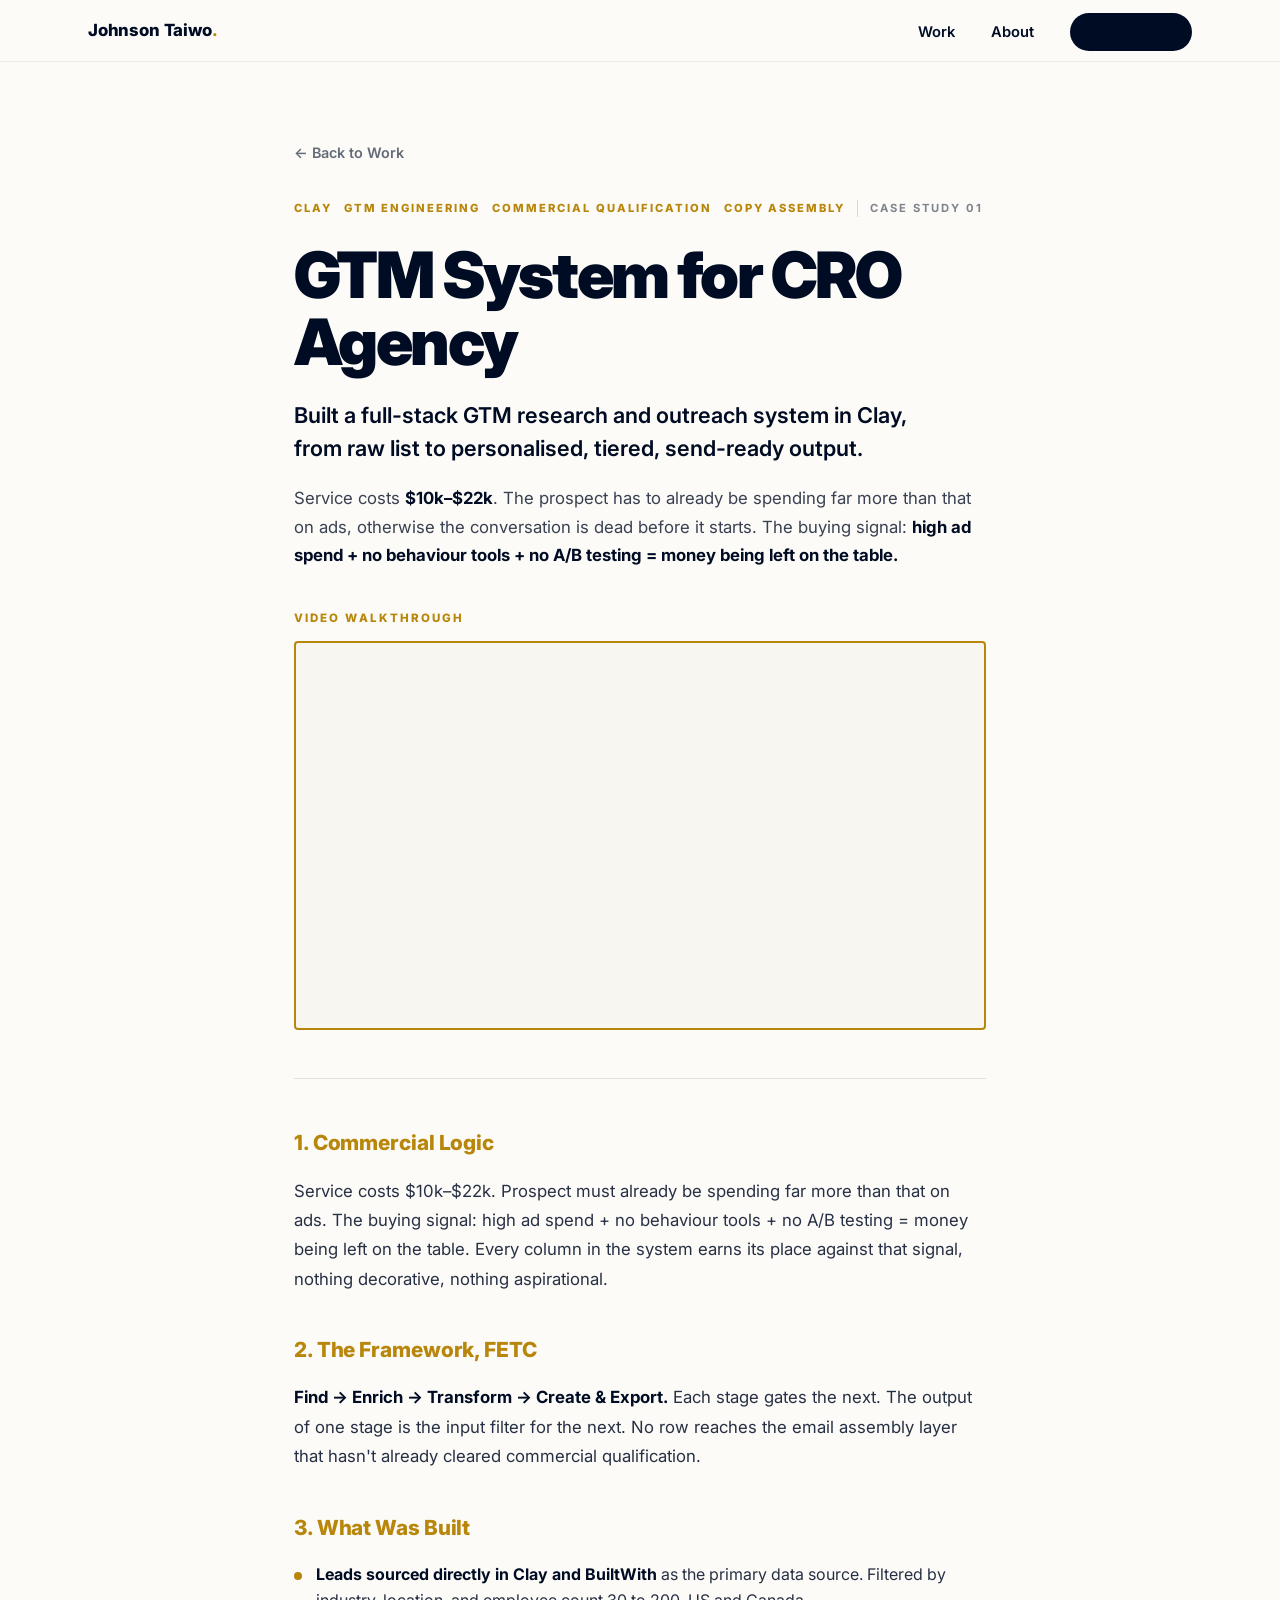
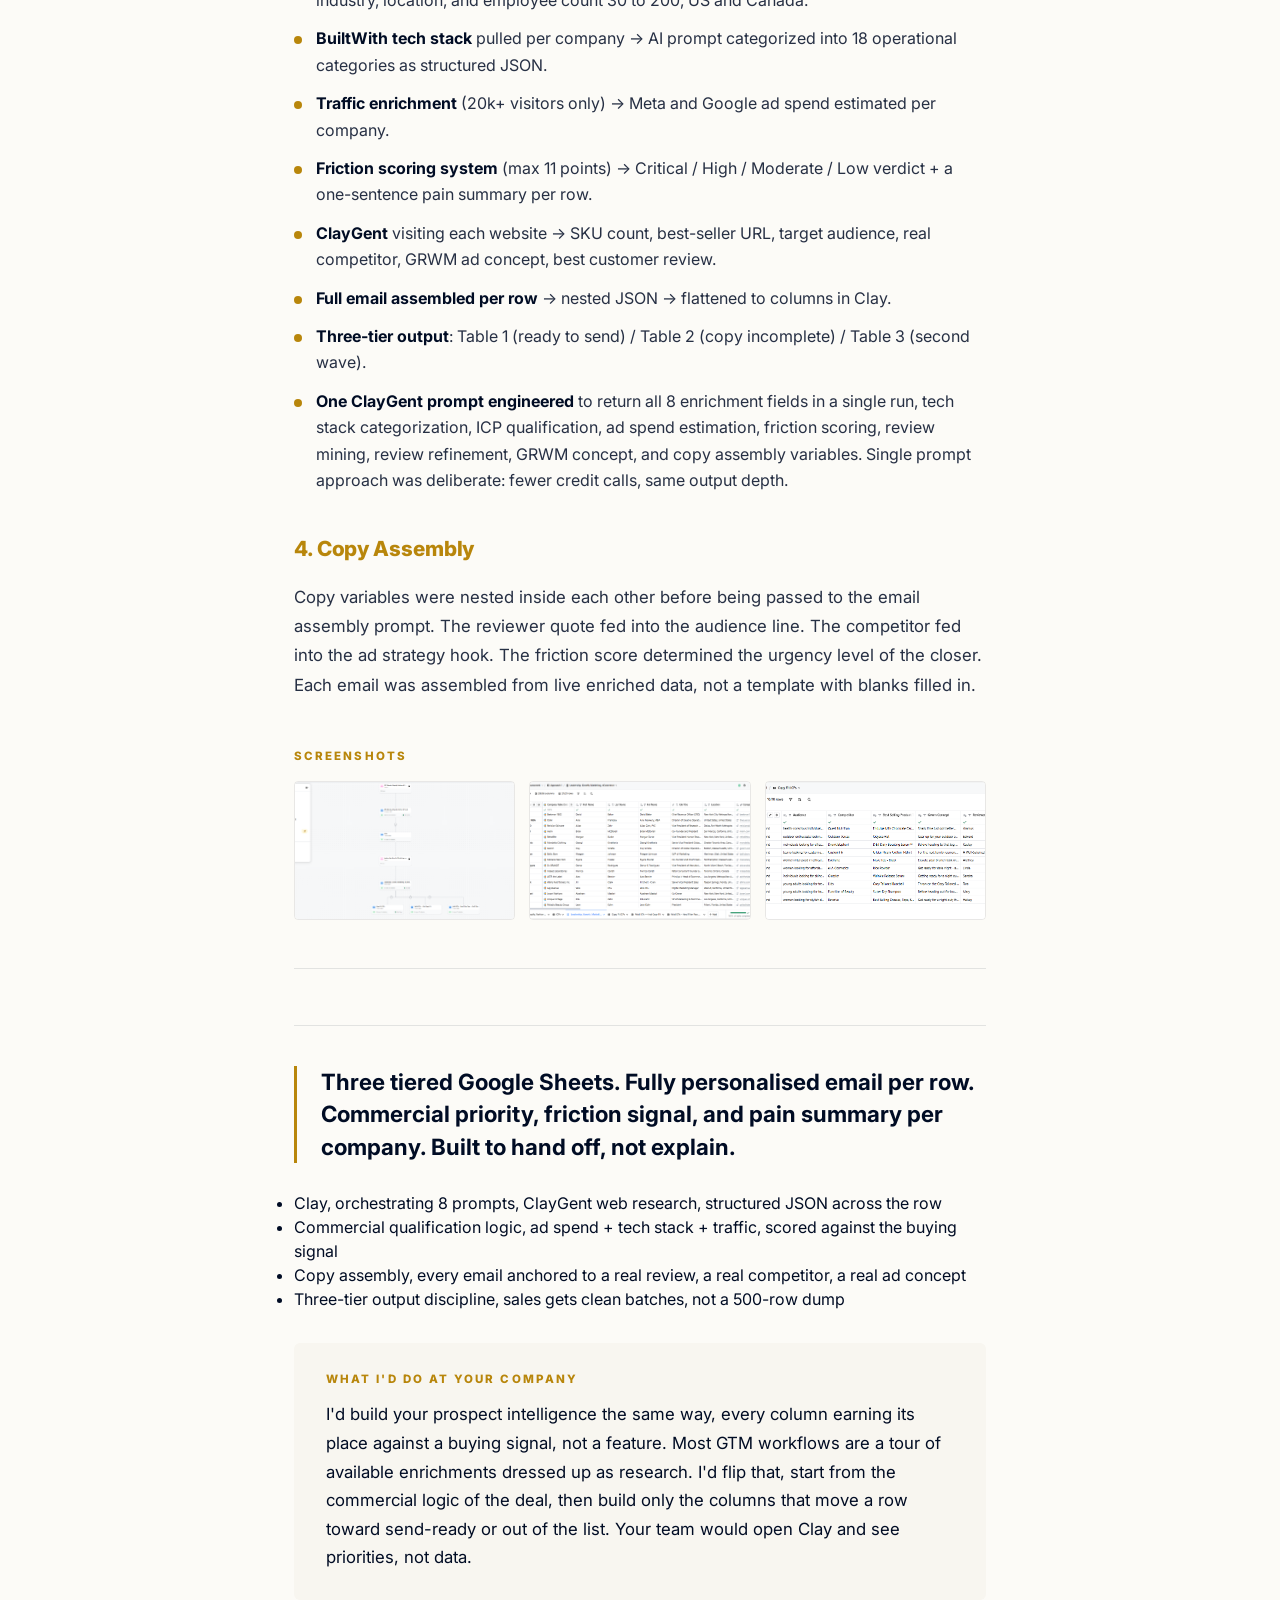
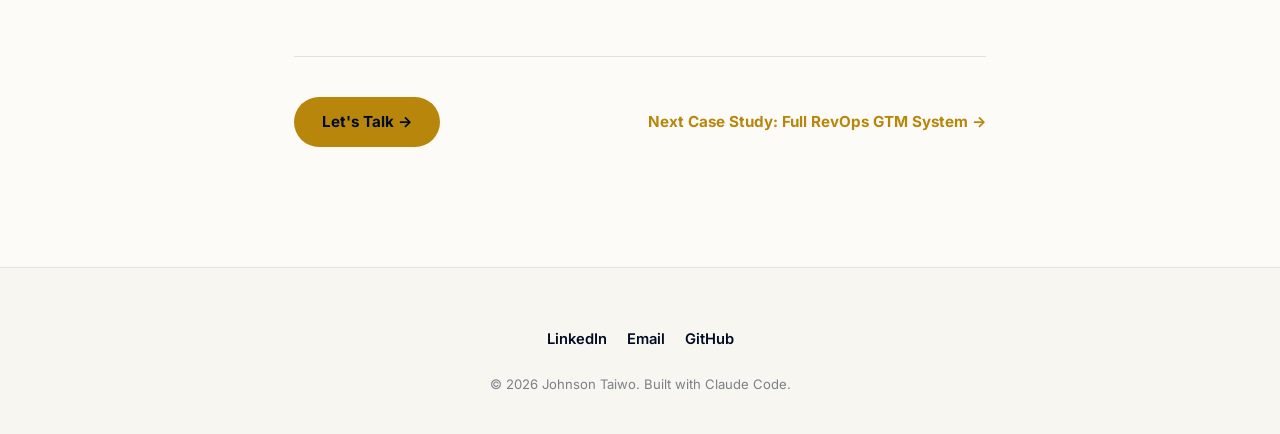
==== commit 4f1773ab: "Add Full RevOps GTM System case study; reorder and renumber work - New case study: Full RevOps GTM S" ====
--- a/case-study-cro-agency-gtm.html
+++ b/case-study-cro-agency-gtm.html
@@ -37,7 +37,6 @@
       </button>
     </div>
     <div class="mobile-menu-overlay" id="mobileMenuOverlay">
-      <button class="close-menu" id="closeMenu" aria-label="Close menu">✕</button>
       <ul class="mobile-nav-links">
         <li><a href="index.html#work">Work</a></li>
         <li><a href="index.html#about">About</a></li>
@@ -58,7 +57,7 @@
         <span class="tool-tag">GTM Engineering</span>
         <span class="tool-tag">Commercial Qualification</span>
         <span class="tool-tag">Copy Assembly</span>
-        <span class="cs-type">Case Study 03</span>
+        <span class="cs-type">Case Study 01</span>
       </div>
 
       <h1 class="cs-article-title">GTM System for CRO Agency</h1>
@@ -150,7 +149,7 @@
 
       <div class="cs-article-cta">
         <a href="https://www.linkedin.com/in/johnson-taiwo/" target="_blank" rel="noopener" class="cs-cta-btn">Let's Talk →</a>
-        <a href="case-study-sdr-crm.html" class="cs-next-link">Next Case Study: SDR CRM →</a>
+        <a href="case-study-full-revops.html" class="cs-next-link">Next Case Study: Full RevOps GTM System →</a>
       </div>
 
     </div>
--- a/style.css
+++ b/style.css
@@ -127,7 +127,11 @@
   background: none;
   border: none;
   cursor: pointer;
-  padding: 8px;
+  padding: 12px;
+  min-width: 44px;
+  min-height: 44px;
+  touch-action: manipulation;
+  -webkit-tap-highlight-color: transparent;
 }
 
 .mobile-menu-toggle span {
@@ -136,45 +140,48 @@
   height: 2px;
   background: var(--navy);
   margin: 5px 0;
-  transition: 0.3s;
-}
+  transition: transform 0.25s, opacity 0.25s;
+  transform-origin: center;
+}
+
+.mobile-menu-toggle.active span:nth-child(1) { transform: translateY(7px) rotate(45deg); }
+.mobile-menu-toggle.active span:nth-child(2) { opacity: 0; }
+.mobile-menu-toggle.active span:nth-child(3) { transform: translateY(-7px) rotate(-45deg); }
 
 .mobile-menu-overlay {
   display: none;
-  position: fixed;
-  inset: 0;
   background: var(--navy);
-  z-index: 2000;
-  flex-direction: column;
-  align-items: center;
-  justify-content: center;
-}
-
-.mobile-menu-overlay.active { display: flex; }
-
-.mobile-menu-overlay .close-menu {
-  position: absolute;
-  top: 24px;
-  right: 24px;
-  background: none;
-  border: none;
-  color: var(--cream);
-  font-size: 1.6rem;
-  cursor: pointer;
-}
+  width: 100%;
+  border-top: 1px solid rgba(184, 134, 11, 0.2);
+}
+
+.mobile-menu-overlay.active { display: block; }
 
 .mobile-nav-links {
   list-style: none;
-  text-align: center;
-}
-
-.mobile-nav-links li { margin: 22px 0; }
+  text-align: left;
+  padding: 8px 24px 16px;
+}
+
+.mobile-nav-links li {
+  margin: 0;
+  border-bottom: 1px solid rgba(252, 251, 247, 0.08);
+}
+
+.mobile-nav-links li:last-child { border-bottom: none; }
 
 .mobile-nav-links a {
+  display: block;
+  padding: 16px 0;
   color: var(--cream);
-  font-size: 1.6rem;
-  font-weight: 800;
-  letter-spacing: -0.01em;
+  font-size: 1.15rem;
+  font-weight: 700;
+  letter-spacing: 0;
+  cursor: pointer;
+  touch-action: manipulation;
+  -webkit-tap-highlight-color: rgba(184, 134, 11, 0.18);
+  max-width: 100%;
+  overflow-wrap: break-word;
 }
 
 .mobile-nav-links a.gold { color: var(--gold); }
@@ -627,11 +634,14 @@
 @media (max-width: 768px) {
   body { overflow-x: hidden; width: 100%; max-width: 100%; }
 
+  img, video, svg, iframe { max-width: 100%; height: auto; }
+
   .container {
     padding: 0 24px !important;
     box-sizing: border-box;
     width: 100%;
     max-width: 100%;
+    overflow-x: hidden;
   }
 
   .section { padding: 70px 0; }
@@ -724,3 +734,16 @@
   /* Hide numerical case study indices on mobile */
   .index { display: none; }
 }
+
+/* ============================================================
+   VERY SMALL SCREENS — @media (max-width: 380px)
+   Tighter gutters and slightly smaller menu type on the smallest phones
+   ============================================================ */
+
+@media (max-width: 380px) {
+  .nav-content { padding: 14px 16px; }
+  .container { padding: 0 16px !important; }
+  .cs-article-container { padding: 0 16px; }
+  .mobile-nav-links { padding: 8px 16px 16px; }
+  .mobile-nav-links a { font-size: 1.05rem; padding: 14px 0; }
+}
--- a/case-study.css
+++ b/case-study.css
@@ -84,6 +84,37 @@
   border: none;
   border-top: 1px solid rgba(0, 12, 36, 0.1);
   margin: 48px 0;
+}
+
+/* Stat / highlight row */
+
+.cs-stat-row {
+  display: grid;
+  grid-template-columns: repeat(3, 1fr);
+  gap: 16px;
+  margin: 8px 0 40px;
+}
+
+.cs-stat {
+  background: var(--cream-2);
+  border-top: 3px solid var(--gold);
+  border-radius: 0 0 6px 6px;
+  padding: 22px 22px 24px;
+}
+
+.cs-stat-num {
+  font-size: clamp(1.6rem, 3vw, 2.1rem);
+  font-weight: 900;
+  letter-spacing: -0.03em;
+  color: var(--navy);
+  line-height: 1;
+  margin-bottom: 10px;
+}
+
+.cs-stat-label {
+  font-size: 0.85rem;
+  line-height: 1.5;
+  color: rgba(0, 12, 36, 0.7);
 }
 
 /* Video embed placeholder */
@@ -415,7 +446,8 @@
 
   .cs-article-container {
     width: 100%;
-    max-width: 100vw;
+    max-width: 100%;
+    overflow-x: hidden;
     padding: 0 24px;
     box-sizing: border-box;
   }
@@ -441,6 +473,8 @@
 
   .cs-screenshots-grid { grid-template-columns: 1fr; gap: 14px; }
 
+  .cs-stat-row { grid-template-columns: 1fr; gap: 12px; }
+
   .cs-article-statement { font-size: 1.15rem; padding-left: 18px; }
 
   .cs-article-cta { flex-direction: column; align-items: stretch; gap: 16px; }
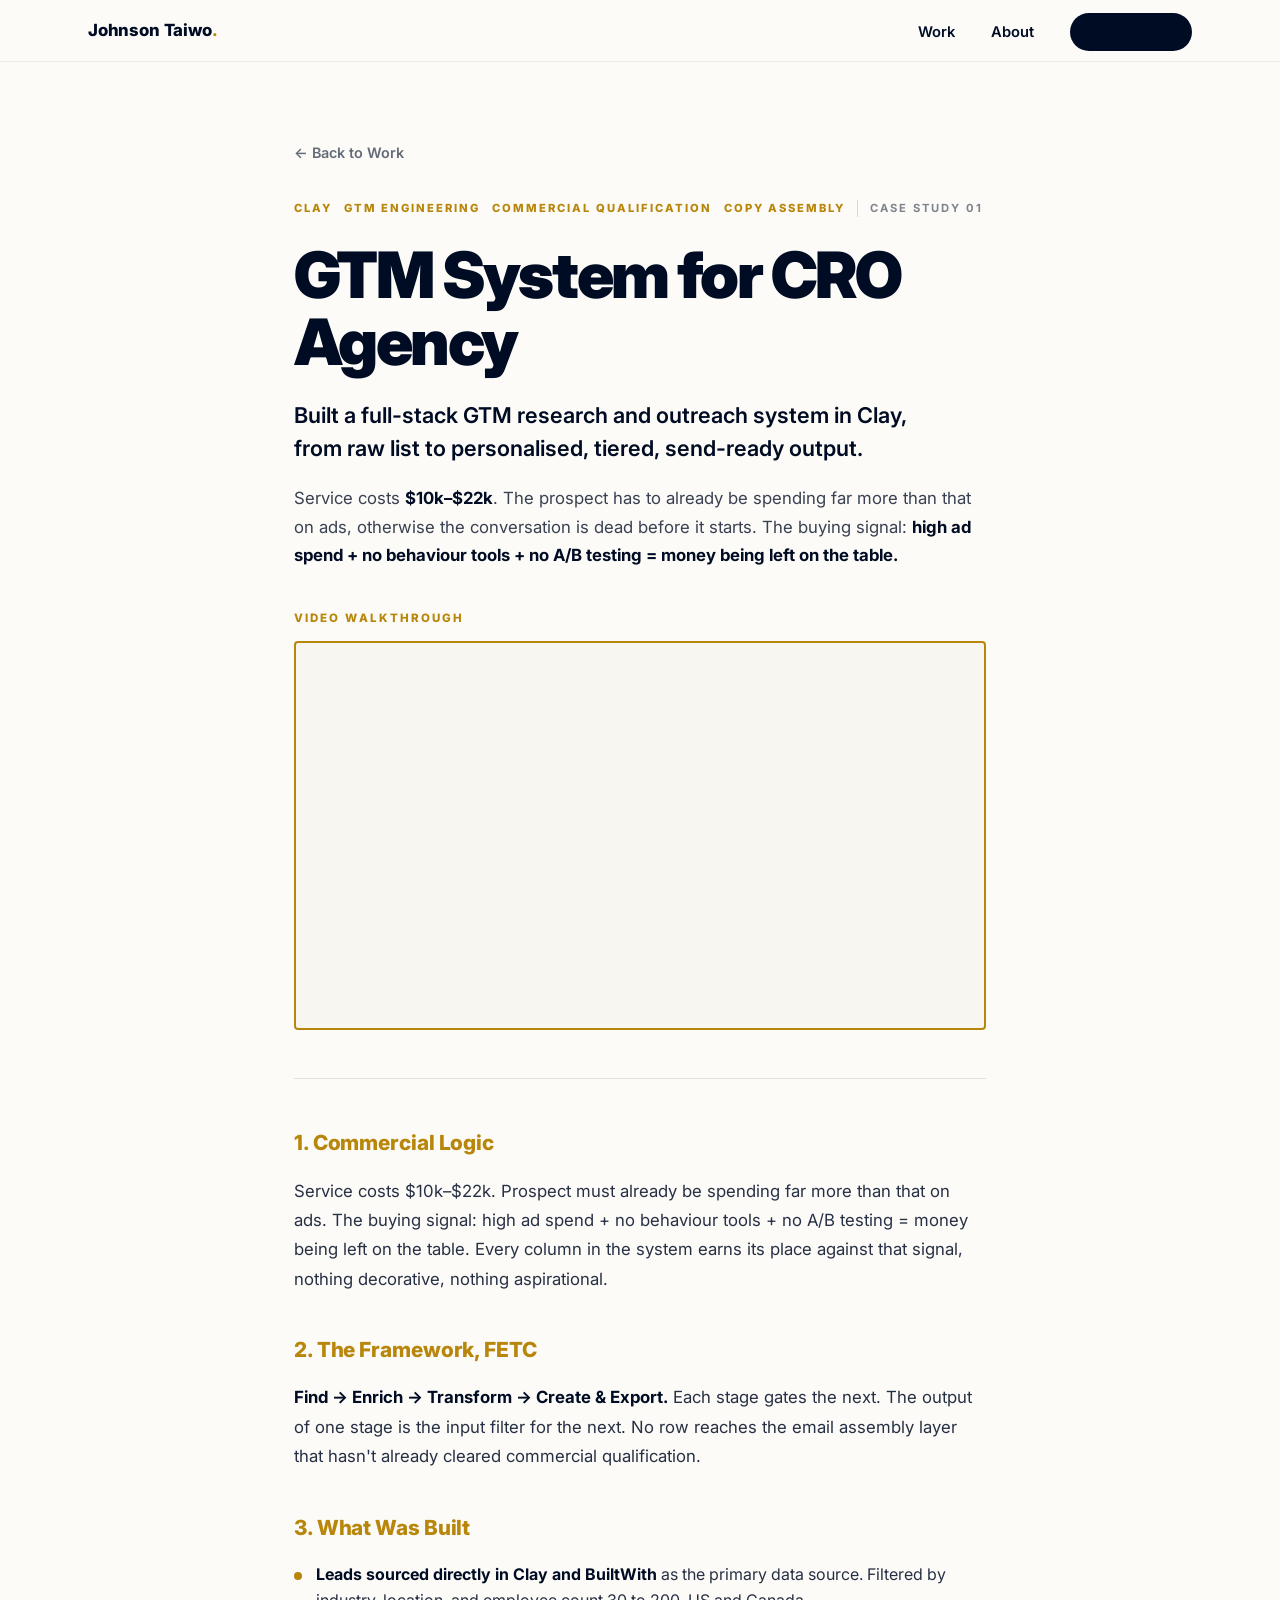
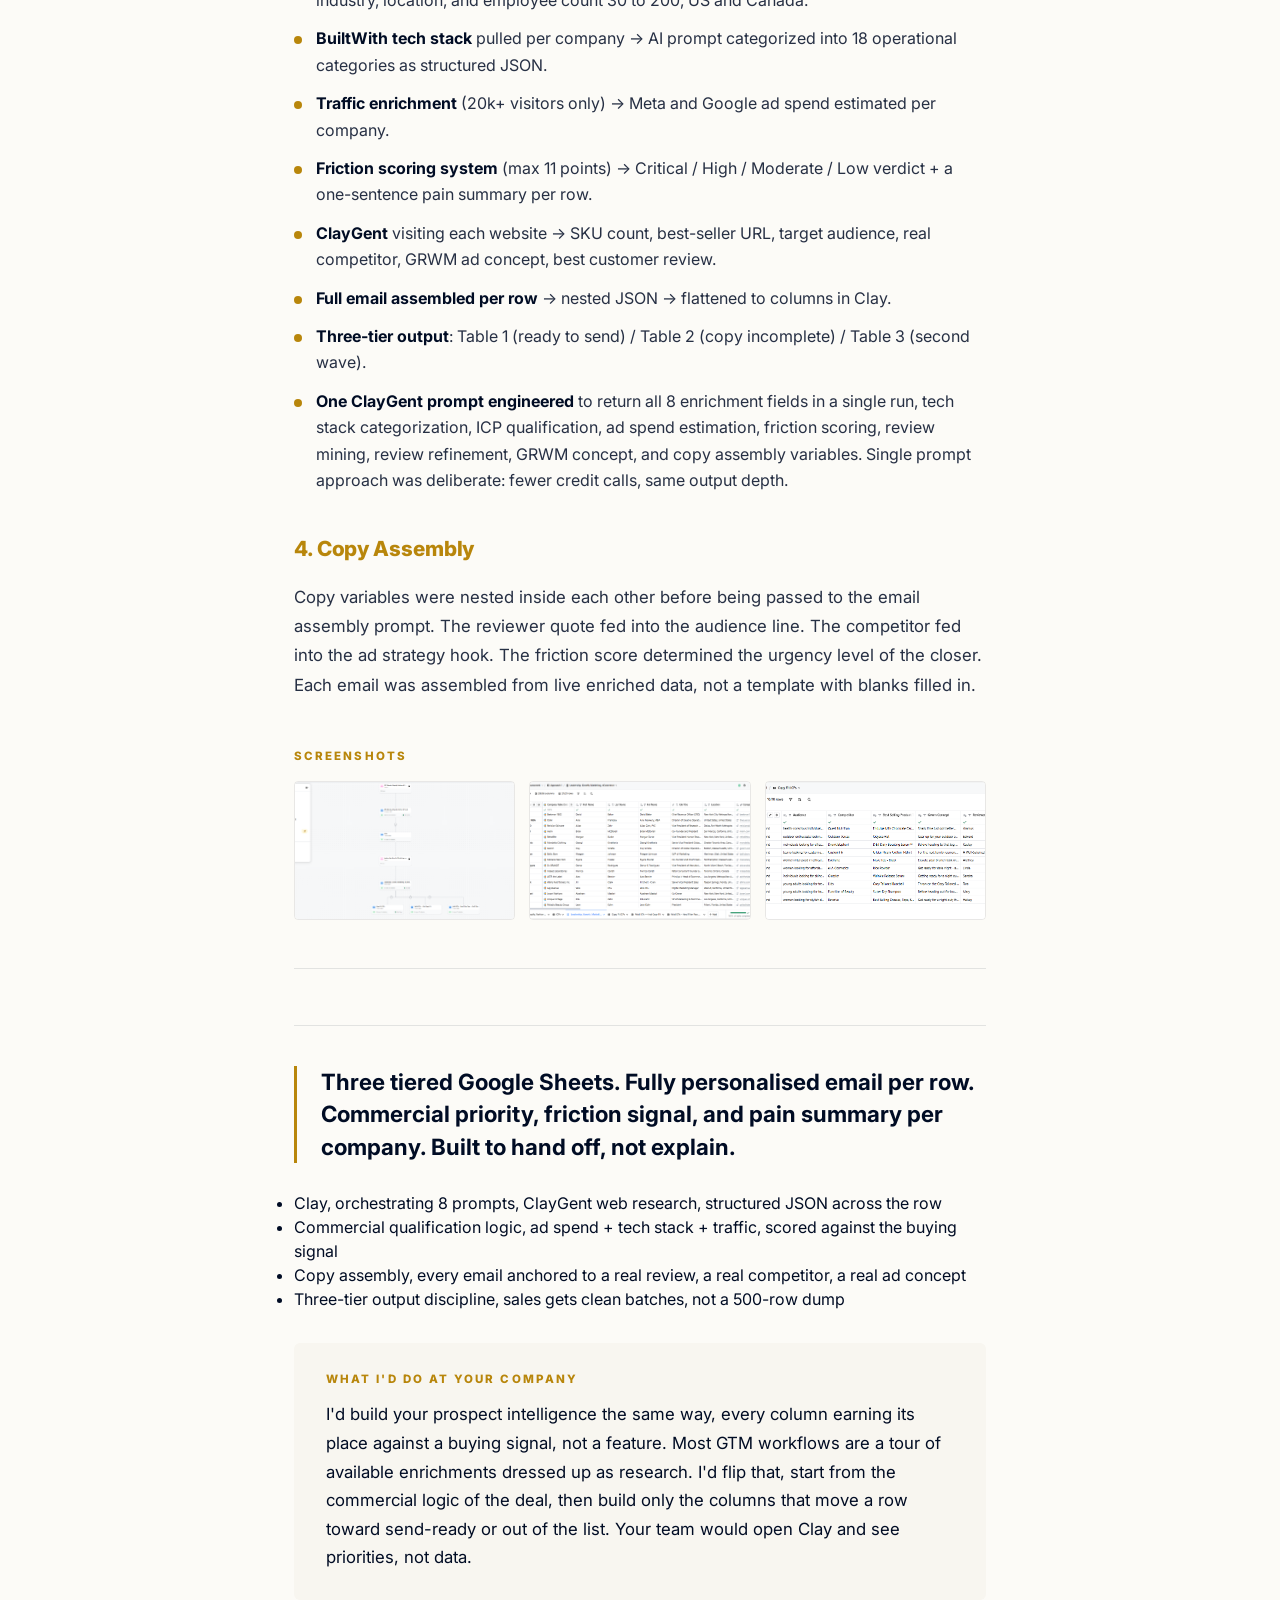
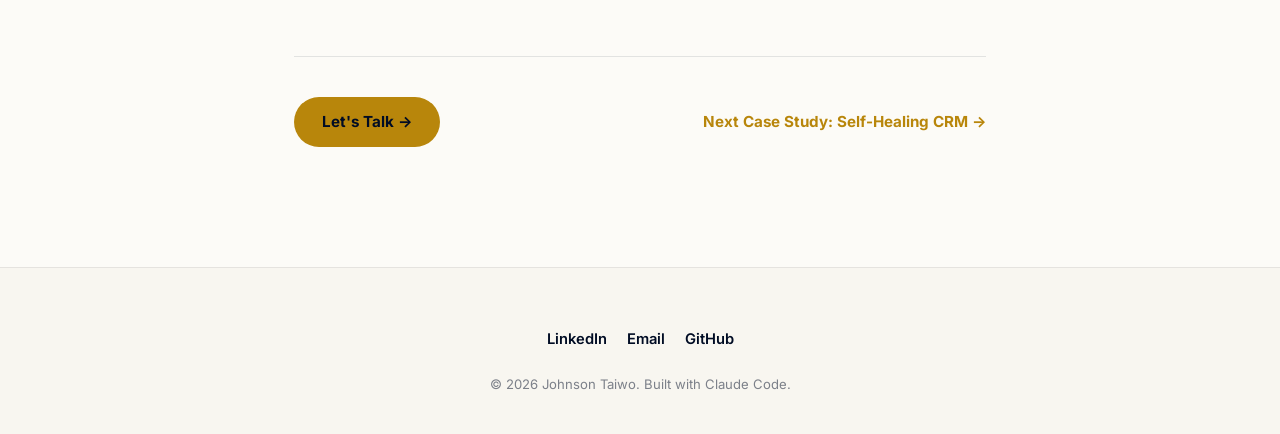
==== commit 1577e982: "Add Self-Healing CRM case study (project 5) - New case-study-self-healing-crm.html with video walkth" ====
--- a/case-study-cro-agency-gtm.html
+++ b/case-study-cro-agency-gtm.html
@@ -149,7 +149,7 @@
 
       <div class="cs-article-cta">
         <a href="https://www.linkedin.com/in/johnson-taiwo/" target="_blank" rel="noopener" class="cs-cta-btn">Let's Talk →</a>
-        <a href="case-study-full-revops.html" class="cs-next-link">Next Case Study: Full RevOps GTM System →</a>
+        <a href="case-study-self-healing-crm.html" class="cs-next-link">Next Case Study: Self-Healing CRM →</a>
       </div>
 
     </div>
